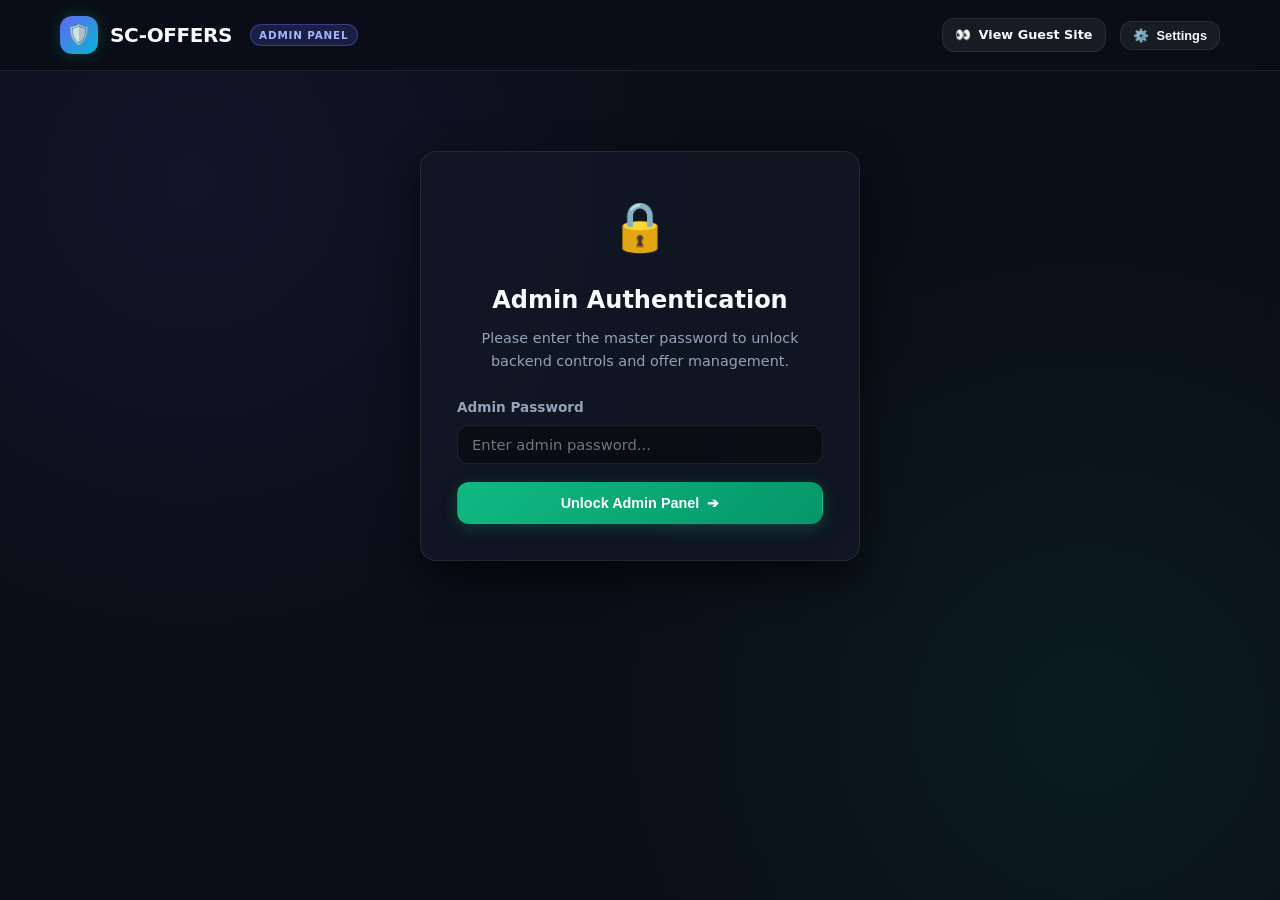
==== admin.html @ e37641b6 "feat: initial release of SC-OFFERS platform with guest portal, admin dashboard, country targeting, a" ====
<!DOCTYPE html>
<html lang="en">
<head>
  <meta charset="UTF-8">
  <meta name="viewport" content="width=device-width, initial-scale=1.0">
  <title>SC-OFFERS | Admin Control Center</title>
  <meta name="description" content="Secure administration portal for managing CPA affiliate offers, tracking, and live deployment.">
  <link rel="stylesheet" href="css/styles.css">
  <link rel="icon" href="data:image/svg+xml,<svg xmlns=%22http://www.w3.org/2000/svg%22 viewBox=%220%22%20%220%22%20%22100%22%20%22100%22><text y=%22.9em%22 font-size=%2290%22>🛡️</text></svg>">
</head>
<body>

  <!-- Site Header -->
  <header class="site-header">
    <div class="container nav-wrap">
      <a href="admin.html" class="brand">
        <div class="brand-icon" style="background: linear-gradient(135deg, var(--secondary), var(--accent-cyan));">🛡️</div>
        <span>SC-OFFERS</span>
        <span class="brand-badge" style="background: rgba(99, 102, 241, 0.2); color: #a5b4fc; border-color: rgba(99, 102, 241, 0.4);">Admin Panel</span>
      </a>

      <div class="nav-actions">
        <a href="index.html" class="btn btn-secondary btn-sm" target="_blank" title="View live guest portal">
          <span>👀</span>
          <span>View Guest Site</span>
        </a>
        <button id="open-settings-btn" class="btn btn-secondary btn-sm" title="Configure GitHub API and settings">
          <span>⚙️</span>
          <span>Settings</span>
        </button>
        <button id="logout-btn" class="btn btn-danger btn-sm" style="display: none;">
          <span>🚪</span>
          <span>Logout</span>
        </button>
      </div>
    </div>
  </header>

  <!-- Admin Auth Gate (Shown if not logged in) -->
  <div id="admin-auth-gate" class="container" style="display: none; padding: 80px 20px; max-width: 480px; text-align: center;">
    <div style="background: var(--bg-card); border: 1px solid var(--bg-card-border); border-radius: var(--radius-lg); padding: 36px; box-shadow: var(--shadow-lg);">
      <div style="font-size: 3rem; margin-bottom: 16px;">🔒</div>
      <h2 style="font-size: 1.5rem; margin-bottom: 8px;">Admin Authentication</h2>
      <p style="color: var(--text-secondary); font-size: 0.9rem; margin-bottom: 24px;">
        Please enter the master password to unlock backend controls and offer management.
      </p>

      <form id="gate-login-form">
        <div class="form-group" style="text-align: left;">
          <label class="form-label" for="gate-password">Admin Password</label>
          <input 
            type="password" 
            id="gate-password" 
            class="form-input" 
            placeholder="Enter admin password..." 
            required 
            autocomplete="current-password"
          >
        </div>

        <div id="gate-error-msg" style="display: none; background: rgba(244, 63, 94, 0.15); border: 1px solid rgba(244, 63, 94, 0.3); color: #fda4af; padding: 10px 14px; border-radius: var(--radius-md); font-size: 0.85rem; margin-bottom: 16px;">
          Invalid password. Please try again.
        </div>

        <button type="submit" class="btn btn-primary" style="width: 100%; padding: 12px;">
          <span>Unlock Admin Panel</span>
          <span>➔</span>
        </button>
      </form>
    </div>
  </div>

  <!-- Admin Main Dashboard (Shown when logged in) -->
  <main id="admin-dashboard-content" class="container" style="display: none; padding-top: 30px; padding-bottom: 60px;">
    
    <!-- Top Action Banner & Quick Share -->
    <div style="background: linear-gradient(135deg, rgba(99, 102, 241, 0.15), rgba(16, 185, 129, 0.15)); border: 1px solid rgba(99, 102, 241, 0.3); border-radius: var(--radius-lg); padding: 20px 24px; margin-bottom: 24px; display: flex; flex-wrap: wrap; align-items: center; justify-content: space-between; gap: 16px;">
      <div>
        <h2 style="font-size: 1.35rem; font-weight: 700; margin-bottom: 4px; display: flex; align-items: center; gap: 8px;">
          <span>🚀</span> Share Active Offers with Your Community
        </h2>
        <p style="color: var(--text-secondary); font-size: 0.88rem;">
          Direct your community members to the guest portal. They can filter by their country, start offers, and completed items will automatically erase.
        </p>
      </div>
      <div style="display: flex; gap: 10px; align-items: center;">
        <button id="copy-community-link-btn" class="btn btn-secondary">
          <span>📋</span>
          <span>Copy Guest Link</span>
        </button>
        <button id="open-add-modal-btn" class="btn btn-primary">
          <span>➕</span>
          <span>Add New CPA Offer</span>
        </button>
      </div>
    </div>

    <!-- Capacity & Slots Monitor (Up to 10 offers) -->
    <div class="slot-capacity-card">
      <div class="capacity-info">
        <h4>Offer Slot Capacity Limit</h4>
        <p id="slot-capacity-text">Currently managing 0 of 10 maximum active CPA offers</p>
      </div>

      <div class="slot-progress-wrap">
        <div class="slot-progress-labels">
          <span>Active Slots</span>
          <span id="slot-count-badge">0 / 10</span>
        </div>
        <div class="slot-progress-bar">
          <div class="slot-progress-fill" id="slot-progress-bar" style="width: 0%;"></div>
        </div>
      </div>

      <div>
        <button id="save-push-btn" class="btn btn-primary btn-lg" style="box-shadow: 0 4px 20px rgba(16, 185, 129, 0.45);">
          <span>💾</span>
          <span>Save &amp; Push Live Changes</span>
        </button>
      </div>
    </div>

    <!-- Live Execution Status Console (Collapsed by default, expands on push) -->
    <div id="push-console-wrapper" style="display: none; margin-bottom: 24px;">
      <div style="display: flex; justify-content: space-between; align-items: center; margin-bottom: 6px;">
        <span style="font-size: 0.82rem; font-weight: 600; color: var(--text-muted); text-transform: uppercase;">
          Automated Update &amp; Push Console
        </span>
        <span id="push-status-spinner" style="font-size: 0.85rem; color: var(--primary);">Running automated commands...</span>
      </div>
      <div class="push-console" id="push-console-logs">
        <!-- Logs injected here -->
      </div>
    </div>

    <!-- Active Offers Table -->
    <div style="display: flex; justify-content: space-between; align-items: center; margin-bottom: 14px;">
      <h3 style="font-size: 1.15rem; font-weight: 700; display: flex; align-items: center; gap: 8px;">
        <span>📋</span> Active CPA Marketing Offers
      </h3>
      <div style="display: flex; gap: 10px;">
        <button id="purge-started-btn" class="btn btn-secondary btn-sm" title="Remove offers completed/started by guests">
          <span>🧹</span>
          <span>Purge Erased Offers</span>
        </button>
        <button id="restore-samples-btn" class="btn btn-secondary btn-sm">
          <span>🔄</span>
          <span>Reset Sample Offers</span>
        </button>
      </div>
    </div>

    <div class="admin-table-wrap">
      <table class="admin-table">
        <thead>
          <tr>
            <th style="width: 50px;">Slot</th>
            <th>Country</th>
            <th>Offer Title &amp; Description</th>
            <th>Affiliate CPA Link</th>
            <th>Payout / Reward</th>
            <th>Status</th>
            <th style="text-align: right;">Actions</th>
          </tr>
        </thead>
        <tbody id="admin-offers-tbody">
          <!-- Injected dynamically via js/admin.js -->
        </tbody>
      </table>
    </div>

    <!-- Tracking & Clicks Analytics -->
    <div style="margin-top: 40px;">
      <div style="display: flex; justify-content: space-between; align-items: center; margin-bottom: 14px;">
        <h3 style="font-size: 1.15rem; font-weight: 700; display: flex; align-items: center; gap: 8px;">
          <span>📊</span> Guest Activity &amp; Completed Offers Tracker
        </h3>
        <button id="clear-tracking-btn" class="btn btn-secondary btn-sm">
          <span>🗑️</span>
          <span>Clear Logs</span>
        </button>
      </div>

      <div class="admin-table-wrap">
        <table class="admin-table">
          <thead>
            <tr>
              <th>Timestamp</th>
              <th>Offer Title</th>
              <th>Country</th>
              <th>Payout</th>
              <th>Event Status</th>
            </tr>
          </thead>
          <tbody id="admin-tracking-tbody">
            <!-- Injected dynamically via js/admin.js -->
          </tbody>
        </table>
      </div>
    </div>

  </main>

  <!-- Add / Edit Offer Modal -->
  <div class="modal-overlay" id="offer-modal">
    <div class="modal-card modal-lg">
      <div class="modal-header">
        <h3 class="modal-title" id="offer-modal-title">
          <span>➕</span>
          <span>Add New CPA Offer</span>
        </h3>
        <button class="modal-close" id="close-offer-modal-btn">&times;</button>
      </div>

      <form id="offer-form">
        <input type="hidden" id="offer-id">

        <div class="form-group">
          <label class="form-label" for="offer-title">Offer Title / Campaign Name *</label>
          <input 
            type="text" 
            id="offer-title" 
            class="form-input" 
            placeholder="e.g. CashApp $750 Direct Bonus" 
            required
          >
        </div>

        <div class="form-group">
          <label class="form-label" for="offer-link">CPA Affiliate Destination Link *</label>
          <input 
            type="url" 
            id="offer-link" 
            class="form-input" 
            placeholder="https://your-cpa-network.com/track/offer-id..." 
            required
          >
          <small style="color: var(--text-muted); font-size: 0.78rem; display: block; margin-top: 4px;">
            The exact affiliate/tracking URL where community members complete the offer.
          </small>
        </div>

        <div class="form-group">
          <label class="form-label" for="offer-desc">Short Description / Instructions *</label>
          <textarea 
            id="offer-desc" 
            class="form-textarea" 
            placeholder="e.g. Complete 3-minute questionnaire, confirm email address, and qualify for reward."
            required
          ></textarea>
        </div>

        <div class="form-row">
          <div class="form-group">
            <label class="form-label" for="offer-country">Target Country *</label>
            <select id="offer-country" class="form-select" required>
              <option value="United States|US|🇺🇸">🇺🇸 United States (US)</option>
              <option value="United Kingdom|GB|🇬🇧">🇬🇧 United Kingdom (UK)</option>
              <option value="Canada|CA|🇨🇦">🇨🇦 Canada (CA)</option>
              <option value="Australia|AU|🇦🇺">🇦🇺 Australia (AU)</option>
              <option value="Germany|DE|🇩🇪">🇩🇪 Germany (DE)</option>
              <option value="France|FR|🇫🇷">🇫🇷 France (FR)</option>
              <option value="Spain|ES|🇪🇸">🇪🇸 Spain (ES)</option>
              <option value="Italy|IT|🇮🇹">🇮🇹 Italy (IT)</option>
              <option value="Nigeria|NG|🇳🇬">🇳🇬 Nigeria (NG)</option>
              <option value="South Africa|ZA|🇿🇦">🇿🇦 South Africa (ZA)</option>
              <option value="Worldwide|WW|🌐">🌐 Worldwide / Global</option>
              <option value="CUSTOM">➕ Custom Country...</option>
            </select>
          </div>

          <div class="form-group" id="custom-country-group" style="display: none;">
            <label class="form-label" for="custom-country-input">Custom Country Name &amp; Flag</label>
            <input 
              type="text" 
              id="custom-country-input" 
              class="form-input" 
              placeholder="e.g. 🇧🇷 Brazil"
            >
          </div>

          <div class="form-group">
            <label class="form-label" for="offer-category">Category / Offer Type</label>
            <input 
              type="text" 
              id="offer-category" 
              class="form-input" 
              placeholder="e.g. Survey / App / Finance"
            >
          </div>
        </div>

        <div class="form-row">
          <div class="form-group">
            <label class="form-label" for="offer-payout">Payout / Reward Badge</label>
            <input 
              type="text" 
              id="offer-payout" 
              class="form-input" 
              placeholder="e.g. $50 Cash, Free Trial, €25 Stock"
            >
          </div>

          <div class="form-group">
            <label class="form-label" for="offer-status">Offer Status</label>
            <select id="offer-status" class="form-select">
              <option value="active">Active (Visible to Guests)</option>
              <option value="paused">Paused (Hidden)</option>
            </select>
          </div>
        </div>

        <div style="display: flex; justify-content: flex-end; gap: 12px; margin-top: 24px;">
          <button type="button" class="btn btn-secondary" onclick="document.getElementById('offer-modal').classList.remove('open')">
            Cancel
          </button>
          <button type="submit" class="btn btn-primary">
            <span>Save Offer</span>
            <span>💾</span>
          </button>
        </div>
      </form>
    </div>
  </div>

  <!-- Settings & GitHub Config Modal -->
  <div class="modal-overlay" id="settings-modal">
    <div class="modal-card">
      <div class="modal-header">
        <h3 class="modal-title">
          <span>⚙️</span>
          <span>System &amp; Sync Settings</span>
        </h3>
        <button class="modal-close" id="close-settings-modal-btn">&times;</button>
      </div>

      <form id="settings-form">
        <div class="form-group">
          <label class="form-label" for="settings-repo-owner">GitHub Repo Owner</label>
          <input type="text" id="settings-repo-owner" class="form-input" value="626gl1ch">
        </div>

        <div class="form-group">
          <label class="form-label" for="settings-repo-name">Repository Name</label>
          <input type="text" id="settings-repo-name" class="form-input" value="SC-OFFERS">
        </div>

        <div class="form-group">
          <label class="form-label" for="settings-branch">Branch</label>
          <input type="text" id="settings-branch" class="form-input" value="main">
        </div>

        <div class="form-group">
          <label class="form-label" for="settings-pat">GitHub Personal Access Token (PAT)</label>
          <input 
            type="password" 
            id="settings-pat" 
            class="form-input" 
            placeholder="ghp_..."
            autocomplete="off"
          >
          <small style="color: var(--text-muted); font-size: 0.78rem; display: block; margin-top: 4px;">
            Stored safely in your browser session for automated commits directly to GitHub Pages.
          </small>
        </div>

        <div style="display: flex; justify-content: space-between; align-items: center; margin-top: 24px;">
          <button type="button" id="test-gh-btn" class="btn btn-secondary btn-sm">
            <span>🔌</span>
            <span>Test Connection</span>
          </button>

          <div style="display: flex; gap: 8px;">
            <button type="button" class="btn btn-secondary btn-sm" onclick="document.getElementById('settings-modal').classList.remove('open')">
              Cancel
            </button>
            <button type="submit" class="btn btn-primary btn-sm">
              Save Settings
            </button>
          </div>
        </div>
      </form>
    </div>
  </div>

  <!-- Toast Container -->
  <div id="toast-container"></div>

  <!-- Scripts -->
  <script src="js/crypto-util.js"></script>
  <script src="js/admin.js"></script>
</body>
</html>
---- css/styles.css ----
/* ==========================================================================
   SC-OFFERS Premium Design System
   Modern Dark Cyber-Glassmorphism UI
   ========================================================================== */

:root {
  --bg-main: #0a0e17;
  --bg-card: rgba(18, 24, 38, 0.75);
  --bg-card-hover: rgba(26, 35, 54, 0.9);
  --bg-card-border: rgba(255, 255, 255, 0.08);
  --bg-card-border-glow: rgba(16, 185, 129, 0.35);
  
  --primary: #10b981;
  --primary-glow: rgba(16, 185, 129, 0.25);
  --primary-dark: #059669;
  --secondary: #6366f1;
  --accent-cyan: #06b6d4;
  --accent-amber: #f59e0b;
  --accent-rose: #f43f5e;
  
  --text-primary: #f8fafc;
  --text-secondary: #94a3b8;
  --text-muted: #64748b;
  
  --radius-sm: 8px;
  --radius-md: 12px;
  --radius-lg: 16px;
  --radius-full: 9999px;
  
  --shadow-sm: 0 2px 8px rgba(0, 0, 0, 0.3);
  --shadow-md: 0 8px 24px rgba(0, 0, 0, 0.4);
  --shadow-lg: 0 16px 40px rgba(0, 0, 0, 0.6);
  --shadow-glow: 0 0 25px var(--primary-glow);
  
  --font-sans: system-ui, -apple-system, BlinkMacSystemFont, 'Segoe UI', Roboto, Oxygen, Ubuntu, Cantarell, sans-serif;
  --font-mono: ui-monospace, SFMono-Regular, Menlo, Monaco, Consolas, monospace;
}

* {
  box-sizing: border-box;
  margin: 0;
  padding: 0;
}

body {
  font-family: var(--font-sans);
  background-color: var(--bg-main);
  color: var(--text-primary);
  min-height: 100vh;
  line-height: 1.6;
  overflow-x: hidden;
  background-image: 
    radial-gradient(circle at 15% 20%, rgba(99, 102, 241, 0.08) 0%, transparent 40%),
    radial-gradient(circle at 85% 80%, rgba(16, 185, 129, 0.08) 0%, transparent 40%);
  background-attachment: fixed;
}

/* Container */
.container {
  max-width: 1200px;
  margin: 0 auto;
  padding: 0 20px;
}

/* Header & Nav */
.site-header {
  position: sticky;
  top: 0;
  z-index: 50;
  background: rgba(10, 14, 23, 0.85);
  backdrop-filter: blur(12px);
  -webkit-backdrop-filter: blur(12px);
  border-bottom: 1px solid var(--bg-card-border);
  padding: 16px 0;
}

.nav-wrap {
  display: flex;
  align-items: center;
  justify-content: space-between;
}

.brand {
  display: flex;
  align-items: center;
  gap: 12px;
  text-decoration: none;
  color: var(--text-primary);
  font-weight: 700;
  font-size: 1.25rem;
  letter-spacing: -0.02em;
}

.brand-icon {
  width: 38px;
  height: 38px;
  background: linear-gradient(135deg, var(--primary), var(--secondary));
  border-radius: var(--radius-md);
  display: flex;
  align-items: center;
  justify-content: center;
  font-size: 1.2rem;
  box-shadow: 0 0 15px var(--primary-glow);
}

.brand-badge {
  font-size: 0.65rem;
  text-transform: uppercase;
  letter-spacing: 0.08em;
  background: rgba(16, 185, 129, 0.15);
  color: var(--primary);
  padding: 2px 8px;
  border-radius: var(--radius-full);
  border: 1px solid rgba(16, 185, 129, 0.3);
  margin-left: 6px;
}

.nav-actions {
  display: flex;
  align-items: center;
  gap: 14px;
}

/* Buttons */
.btn {
  display: inline-flex;
  align-items: center;
  justify-content: center;
  gap: 8px;
  padding: 10px 18px;
  border-radius: var(--radius-md);
  font-size: 0.9rem;
  font-weight: 600;
  cursor: pointer;
  transition: all 0.2s cubic-bezier(0.16, 1, 0.3, 1);
  border: 1px solid transparent;
  text-decoration: none;
}

.btn-sm {
  padding: 6px 12px;
  font-size: 0.8rem;
}

.btn-lg {
  padding: 14px 28px;
  font-size: 1.05rem;
}

.btn-primary {
  background: linear-gradient(135deg, var(--primary), var(--primary-dark));
  color: #ffffff;
  box-shadow: 0 4px 15px var(--primary-glow);
}

.btn-primary:hover {
  transform: translateY(-2px);
  box-shadow: 0 6px 20px rgba(16, 185, 129, 0.4);
}

.btn-secondary {
  background: rgba(255, 255, 255, 0.06);
  color: var(--text-primary);
  border-color: var(--bg-card-border);
}

.btn-secondary:hover {
  background: rgba(255, 255, 255, 0.12);
  border-color: rgba(255, 255, 255, 0.2);
}

.btn-admin {
  background: rgba(99, 102, 241, 0.15);
  color: #a5b4fc;
  border-color: rgba(99, 102, 241, 0.3);
}

.btn-admin:hover {
  background: rgba(99, 102, 241, 0.25);
  color: #ffffff;
}

.btn-danger {
  background: rgba(244, 63, 94, 0.15);
  color: #fda4af;
  border-color: rgba(244, 63, 94, 0.3);
}

.btn-danger:hover {
  background: rgba(244, 63, 94, 0.25);
  color: #fff;
}

/* Hero Section */
.hero {
  padding: 50px 0 30px;
  text-align: center;
}

.hero-pill {
  display: inline-flex;
  align-items: center;
  gap: 8px;
  padding: 6px 14px;
  background: rgba(16, 185, 129, 0.1);
  border: 1px solid rgba(16, 185, 129, 0.25);
  border-radius: var(--radius-full);
  color: var(--primary);
  font-size: 0.8rem;
  font-weight: 600;
  margin-bottom: 20px;
}

.pulse-dot {
  width: 8px;
  height: 8px;
  background-color: var(--primary);
  border-radius: 50%;
  box-shadow: 0 0 10px var(--primary);
  animation: pulse 1.8s infinite;
}

@keyframes pulse {
  0% { transform: scale(0.9); opacity: 0.8; }
  50% { transform: scale(1.3); opacity: 1; }
  100% { transform: scale(0.9); opacity: 0.8; }
}

.hero-title {
  font-size: 2.8rem;
  font-weight: 800;
  letter-spacing: -0.03em;
  margin-bottom: 16px;
  line-height: 1.15;
}

.hero-title span {
  background: linear-gradient(135deg, #10b981, #06b6d4, #6366f1);
  -webkit-background-clip: text;
  -webkit-text-fill-color: transparent;
}

.hero-subtitle {
  font-size: 1.15rem;
  color: var(--text-secondary);
  max-width: 680px;
  margin: 0 auto 30px;
}

/* Filter & Controls Bar */
.control-bar {
  background: var(--bg-card);
  backdrop-filter: blur(10px);
  -webkit-backdrop-filter: blur(10px);
  border: 1px solid var(--bg-card-border);
  border-radius: var(--radius-lg);
  padding: 16px 20px;
  margin-bottom: 30px;
  display: flex;
  flex-wrap: wrap;
  gap: 16px;
  align-items: center;
  justify-content: space-between;
}

.search-box {
  position: relative;
  flex: 1;
  min-width: 240px;
}

.search-box input {
  width: 100%;
  background: rgba(0, 0, 0, 0.3);
  border: 1px solid var(--bg-card-border);
  border-radius: var(--radius-md);
  padding: 10px 14px 10px 38px;
  color: var(--text-primary);
  font-size: 0.9rem;
  outline: none;
  transition: border-color 0.2s;
}

.search-box input:focus {
  border-color: var(--primary);
}

.search-box .search-icon {
  position: absolute;
  left: 12px;
  top: 50%;
  transform: translateY(-50%);
  color: var(--text-muted);
  font-size: 0.95rem;
}

.country-filters {
  display: flex;
  flex-wrap: wrap;
  gap: 8px;
  align-items: center;
}

.country-pill {
  background: rgba(255, 255, 255, 0.05);
  border: 1px solid var(--bg-card-border);
  color: var(--text-secondary);
  padding: 6px 14px;
  border-radius: var(--radius-full);
  font-size: 0.82rem;
  font-weight: 500;
  cursor: pointer;
  transition: all 0.2s;
  display: inline-flex;
  align-items: center;
  gap: 6px;
}

.country-pill:hover {
  background: rgba(255, 255, 255, 0.1);
  color: var(--text-primary);
}

.country-pill.active {
  background: rgba(16, 185, 129, 0.18);
  border-color: var(--primary);
  color: var(--primary);
  font-weight: 600;
}

.offers-stat {
  font-size: 0.85rem;
  color: var(--text-muted);
  display: flex;
  align-items: center;
  gap: 6px;
}

.offers-stat strong {
  color: var(--primary);
}

/* Offers Grid */
.offers-grid {
  display: grid;
  grid-template-columns: repeat(auto-fill, minmax(320px, 1fr));
  gap: 22px;
  margin-bottom: 60px;
}

/* Offer Card */
.offer-card {
  background: var(--bg-card);
  border: 1px solid var(--bg-card-border);
  border-radius: var(--radius-lg);
  padding: 24px;
  display: flex;
  flex-direction: column;
  position: relative;
  overflow: hidden;
  transition: all 0.3s cubic-bezier(0.16, 1, 0.3, 1);
  box-shadow: var(--shadow-sm);
}

.offer-card:hover {
  background: var(--bg-card-hover);
  border-color: var(--bg-card-border-glow);
  transform: translateY(-4px);
  box-shadow: var(--shadow-md);
}

.offer-card-header {
  display: flex;
  align-items: flex-start;
  justify-content: space-between;
  margin-bottom: 14px;
  gap: 12px;
}

.badge-group {
  display: flex;
  flex-wrap: wrap;
  gap: 8px;
}

.country-badge {
  display: inline-flex;
  align-items: center;
  gap: 6px;
  background: rgba(255, 255, 255, 0.08);
  border: 1px solid rgba(255, 255, 255, 0.1);
  padding: 4px 10px;
  border-radius: var(--radius-full);
  font-size: 0.78rem;
  font-weight: 600;
  color: #e2e8f0;
}

.category-badge {
  display: inline-flex;
  align-items: center;
  background: rgba(99, 102, 241, 0.15);
  border: 1px solid rgba(99, 102, 241, 0.25);
  color: #a5b4fc;
  padding: 4px 10px;
  border-radius: var(--radius-full);
  font-size: 0.75rem;
  font-weight: 600;
  text-transform: uppercase;
  letter-spacing: 0.04em;
}

.payout-tag {
  background: linear-gradient(135deg, rgba(16, 185, 129, 0.2), rgba(6, 182, 212, 0.2));
  border: 1px solid rgba(16, 185, 129, 0.4);
  color: #34d399;
  font-weight: 700;
  font-size: 0.85rem;
  padding: 4px 12px;
  border-radius: var(--radius-full);
  white-space: nowrap;
}

.offer-title {
  font-size: 1.25rem;
  font-weight: 700;
  margin-bottom: 10px;
  line-height: 1.35;
  color: var(--text-primary);
}

.offer-desc {
  font-size: 0.9rem;
  color: var(--text-secondary);
  margin-bottom: 20px;
  flex: 1;
}

.offer-card-footer {
  display: flex;
  align-items: center;
  justify-content: space-between;
  padding-top: 16px;
  border-top: 1px solid rgba(255, 255, 255, 0.06);
  gap: 12px;
}

.offer-meta {
  font-size: 0.78rem;
  color: var(--text-muted);
}

.start-btn {
  width: 100%;
  display: flex;
  align-items: center;
  justify-content: center;
  gap: 8px;
  padding: 12px;
  background: linear-gradient(135deg, #10b981, #059669);
  color: #ffffff;
  border: none;
  border-radius: var(--radius-md);
  font-weight: 700;
  font-size: 0.95rem;
  cursor: pointer;
  transition: all 0.2s;
  box-shadow: 0 4px 14px rgba(16, 185, 129, 0.3);
}

.start-btn:hover {
  background: linear-gradient(135deg, #059669, #047857);
  transform: translateY(-2px);
  box-shadow: 0 6px 18px rgba(16, 185, 129, 0.45);
}

/* Card Erasing Animation */
.offer-card.erasing {
  animation: eraseCard 0.8s cubic-bezier(0.4, 0, 0.2, 1) forwards;
  pointer-events: none;
}

@keyframes eraseCard {
  0% {
    transform: scale(1);
    opacity: 1;
    filter: brightness(1.2);
    border-color: var(--primary);
  }
  30% {
    transform: scale(0.96) rotate(-1deg);
    opacity: 0.85;
    background: rgba(16, 185, 129, 0.15);
  }
  100% {
    transform: scale(0.7) translateY(40px);
    opacity: 0;
    max-height: 0;
    padding: 0;
    margin: 0;
    border: none;
  }
}

/* Empty State */
.empty-state {
  text-align: center;
  padding: 60px 20px;
  background: var(--bg-card);
  border: 1px dashed var(--bg-card-border);
  border-radius: var(--radius-lg);
  grid-column: 1 / -1;
}

.empty-icon {
  font-size: 3rem;
  margin-bottom: 16px;
  opacity: 0.7;
}

.empty-state h3 {
  font-size: 1.3rem;
  margin-bottom: 8px;
}

.empty-state p {
  color: var(--text-secondary);
  font-size: 0.95rem;
  max-width: 440px;
  margin: 0 auto;
}

/* Modals */
.modal-overlay {
  position: fixed;
  inset: 0;
  background: rgba(5, 8, 15, 0.8);
  backdrop-filter: blur(8px);
  -webkit-backdrop-filter: blur(8px);
  z-index: 100;
  display: flex;
  align-items: center;
  justify-content: center;
  padding: 20px;
  opacity: 0;
  visibility: hidden;
  transition: all 0.25s ease;
}

.modal-overlay.open {
  opacity: 1;
  visibility: visible;
}

.modal-card {
  background: #111827;
  border: 1px solid rgba(255, 255, 255, 0.12);
  border-radius: var(--radius-lg);
  width: 100%;
  max-width: 500px;
  padding: 30px;
  box-shadow: var(--shadow-lg);
  transform: translateY(20px) scale(0.97);
  transition: transform 0.25s cubic-bezier(0.16, 1, 0.3, 1);
}

.modal-overlay.open .modal-card {
  transform: translateY(0) scale(1);
}

.modal-card.modal-lg {
  max-width: 720px;
}

.modal-header {
  display: flex;
  align-items: center;
  justify-content: space-between;
  margin-bottom: 20px;
}

.modal-title {
  font-size: 1.35rem;
  font-weight: 700;
  display: flex;
  align-items: center;
  gap: 10px;
}

.modal-close {
  background: none;
  border: none;
  color: var(--text-muted);
  font-size: 1.5rem;
  cursor: pointer;
  padding: 4px;
  line-height: 1;
  transition: color 0.2s;
}

.modal-close:hover {
  color: var(--text-primary);
}

/* Forms */
.form-group {
  margin-bottom: 18px;
}

.form-label {
  display: block;
  font-size: 0.85rem;
  font-weight: 600;
  color: var(--text-secondary);
  margin-bottom: 6px;
}

.form-input,
.form-select,
.form-textarea {
  width: 100%;
  background: rgba(0, 0, 0, 0.4);
  border: 1px solid var(--bg-card-border);
  border-radius: var(--radius-md);
  padding: 10px 14px;
  color: var(--text-primary);
  font-family: inherit;
  font-size: 0.92rem;
  outline: none;
  transition: border-color 0.2s, box-shadow 0.2s;
}

.form-input:focus,
.form-select:focus,
.form-textarea:focus {
  border-color: var(--primary);
  box-shadow: 0 0 0 3px var(--primary-glow);
}

.form-textarea {
  resize: vertical;
  min-height: 80px;
}

.form-row {
  display: grid;
  grid-template-columns: 1fr 1fr;
  gap: 14px;
}

/* Slot Capacity Bar (Admin) */
.slot-capacity-card {
  background: var(--bg-card);
  border: 1px solid var(--bg-card-border);
  border-radius: var(--radius-lg);
  padding: 20px;
  margin-bottom: 24px;
  display: flex;
  align-items: center;
  justify-content: space-between;
  flex-wrap: wrap;
  gap: 16px;
}

.capacity-info h4 {
  font-size: 1.05rem;
  margin-bottom: 4px;
}

.capacity-info p {
  font-size: 0.85rem;
  color: var(--text-secondary);
}

.slot-progress-wrap {
  min-width: 220px;
  flex: 1;
  max-width: 320px;
}

.slot-progress-labels {
  display: flex;
  justify-content: space-between;
  font-size: 0.8rem;
  margin-bottom: 6px;
  font-weight: 600;
}

.slot-progress-bar {
  height: 8px;
  background: rgba(255, 255, 255, 0.08);
  border-radius: var(--radius-full);
  overflow: hidden;
}

.slot-progress-fill {
  height: 100%;
  background: linear-gradient(90deg, var(--primary), var(--accent-cyan));
  border-radius: var(--radius-full);
  transition: width 0.3s ease;
}

/* Admin Dashboard Table & List */
.admin-table-wrap {
  background: var(--bg-card);
  border: 1px solid var(--bg-card-border);
  border-radius: var(--radius-lg);
  overflow: hidden;
  margin-bottom: 30px;
}

.admin-table {
  width: 100%;
  border-collapse: collapse;
  text-align: left;
}

.admin-table th {
  background: rgba(0, 0, 0, 0.4);
  padding: 14px 18px;
  font-size: 0.8rem;
  text-transform: uppercase;
  letter-spacing: 0.05em;
  color: var(--text-muted);
  border-bottom: 1px solid var(--bg-card-border);
}

.admin-table td {
  padding: 16px 18px;
  border-bottom: 1px solid rgba(255, 255, 255, 0.04);
  font-size: 0.9rem;
  vertical-align: middle;
}

.admin-table tr:hover td {
  background: rgba(255, 255, 255, 0.02);
}

/* Push Status Console */
.push-console {
  background: #000000;
  border: 1px solid rgba(16, 185, 129, 0.3);
  border-radius: var(--radius-md);
  padding: 14px 18px;
  font-family: var(--font-mono);
  font-size: 0.85rem;
  color: #34d399;
  max-height: 180px;
  overflow-y: auto;
  margin-top: 14px;
}

.push-console p {
  margin-bottom: 4px;
}

/* Toast Notifications */
#toast-container {
  position: fixed;
  bottom: 24px;
  right: 24px;
  z-index: 9999;
  display: flex;
  flex-direction: column;
  gap: 10px;
}

.toast {
  background: #1e293b;
  color: #fff;
  border: 1px solid rgba(255, 255, 255, 0.1);
  padding: 12px 18px;
  border-radius: var(--radius-md);
  box-shadow: var(--shadow-lg);
  font-size: 0.9rem;
  display: flex;
  align-items: center;
  gap: 10px;
  min-width: 280px;
  max-width: 420px;
  animation: slideInToast 0.3s cubic-bezier(0.16, 1, 0.3, 1);
}

.toast.toast-success {
  border-left: 4px solid var(--primary);
}

.toast.toast-error {
  border-left: 4px solid var(--accent-rose);
}

.toast.toast-info {
  border-left: 4px solid var(--accent-cyan);
}

@keyframes slideInToast {
  from {
    transform: translateX(100%);
    opacity: 0;
  }
  to {
    transform: translateX(0);
    opacity: 1;
  }
}

/* Footer */
.site-footer {
  border-top: 1px solid var(--bg-card-border);
  padding: 30px 0;
  margin-top: 60px;
  text-align: center;
  color: var(--text-muted);
  font-size: 0.85rem;
}

/* Responsive adjustments */
@media (max-width: 768px) {
  .hero-title {
    font-size: 2.1rem;
  }
  .form-row {
    grid-template-columns: 1fr;
  }
  .control-bar {
    flex-direction: column;
    align-items: stretch;
  }
  .admin-table {
    display: block;
    overflow-x: auto;
  }
}
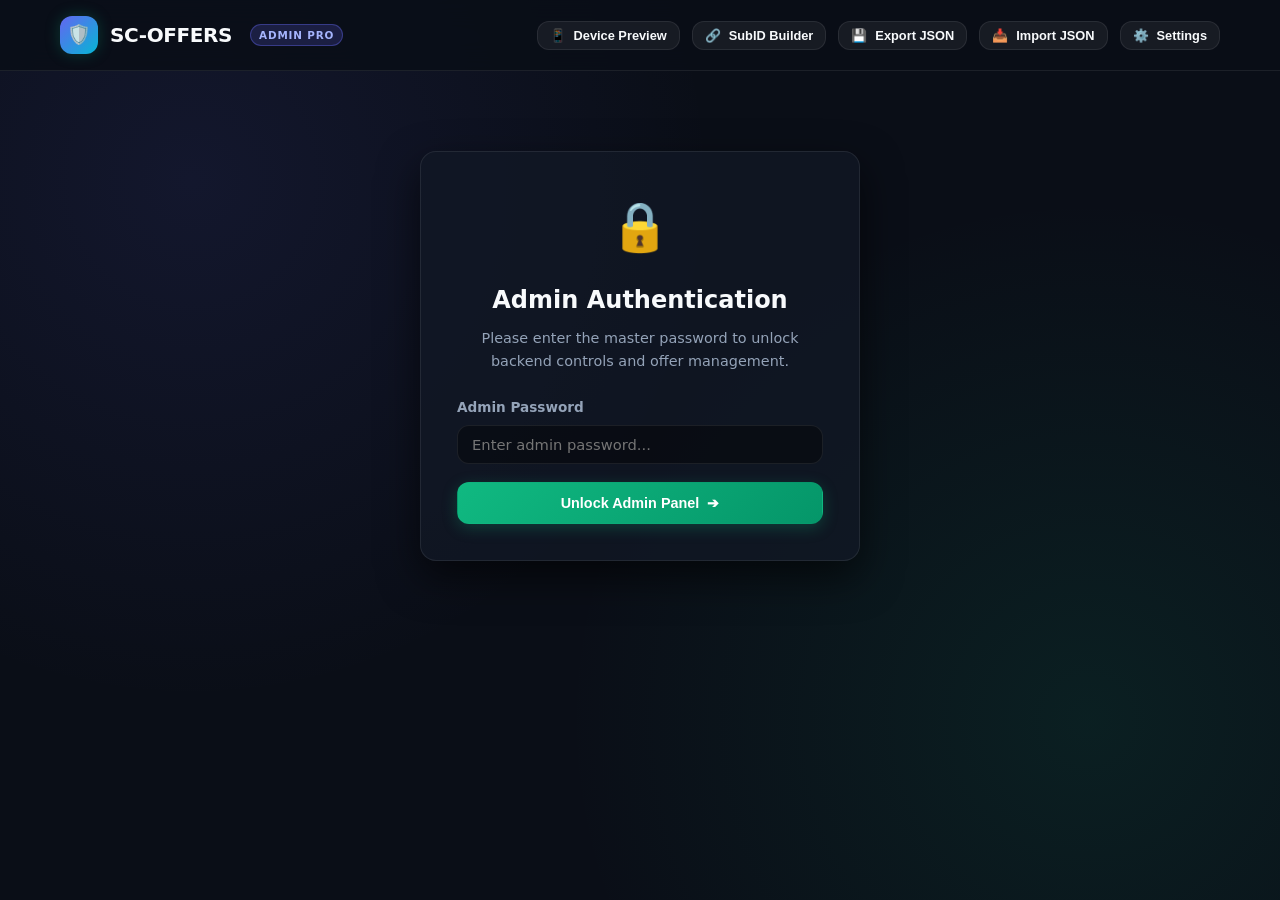
==== commit 7d514862: "feat(enterprise): add IP geolocation detection, urgency countdowns, confetti micro-interactions, dev" ====
--- a/admin.html
+++ b/admin.html
@@ -3,8 +3,8 @@
 <head>
   <meta charset="UTF-8">
   <meta name="viewport" content="width=device-width, initial-scale=1.0">
-  <title>SC-OFFERS | Admin Control Center</title>
-  <meta name="description" content="Secure administration portal for managing CPA affiliate offers, tracking, and live deployment.">
+  <title>SC-OFFERS | Admin Control Center (Enterprise Edition)</title>
+  <meta name="description" content="Enterprise administration portal for managing CPA affiliate offers, multi-device preview, tracking, and live deployment.">
   <link rel="stylesheet" href="css/styles.css">
   <link rel="icon" href="data:image/svg+xml,<svg xmlns=%22http://www.w3.org/2000/svg%22 viewBox=%220%22%20%220%22%20%22100%22%20%22100%22><text y=%22.9em%22 font-size=%2290%22>🛡️</text></svg>">
 </head>
@@ -16,14 +16,28 @@
       <a href="admin.html" class="brand">
         <div class="brand-icon" style="background: linear-gradient(135deg, var(--secondary), var(--accent-cyan));">🛡️</div>
         <span>SC-OFFERS</span>
-        <span class="brand-badge" style="background: rgba(99, 102, 241, 0.2); color: #a5b4fc; border-color: rgba(99, 102, 241, 0.4);">Admin Panel</span>
+        <span class="brand-badge" style="background: rgba(99, 102, 241, 0.2); color: #a5b4fc; border-color: rgba(99, 102, 241, 0.4);">Admin Pro</span>
       </a>
 
       <div class="nav-actions">
-        <a href="index.html" class="btn btn-secondary btn-sm" target="_blank" title="View live guest portal">
-          <span>👀</span>
-          <span>View Guest Site</span>
-        </a>
+        <button id="open-device-preview-btn" class="btn btn-secondary btn-sm" title="Preview guest view on Mobile, Tablet, and Desktop">
+          <span>📱</span>
+          <span>Device Preview</span>
+        </button>
+        <button id="open-subid-btn" class="btn btn-secondary btn-sm" title="Generate tracked SubID links for community channels">
+          <span>🔗</span>
+          <span>SubID Builder</span>
+        </button>
+        <button id="export-backup-btn" class="btn btn-secondary btn-sm" title="Download JSON backup of all offers">
+          <span>💾</span>
+          <span>Export JSON</span>
+        </button>
+        <button id="trigger-import-btn" class="btn btn-secondary btn-sm" title="Import JSON backup">
+          <span>📥</span>
+          <span>Import JSON</span>
+        </button>
+        <input type="file" id="import-file-input" accept=".json" style="display: none;">
+        
         <button id="open-settings-btn" class="btn btn-secondary btn-sm" title="Configure GitHub API and settings">
           <span>⚙️</span>
           <span>Settings</span>
@@ -77,10 +91,10 @@
     <div style="background: linear-gradient(135deg, rgba(99, 102, 241, 0.15), rgba(16, 185, 129, 0.15)); border: 1px solid rgba(99, 102, 241, 0.3); border-radius: var(--radius-lg); padding: 20px 24px; margin-bottom: 24px; display: flex; flex-wrap: wrap; align-items: center; justify-content: space-between; gap: 16px;">
       <div>
         <h2 style="font-size: 1.35rem; font-weight: 700; margin-bottom: 4px; display: flex; align-items: center; gap: 8px;">
-          <span>🚀</span> Share Active Offers with Your Community
+          <span>🚀</span> Distribute Active CPA Offers to Your Community
         </h2>
         <p style="color: var(--text-secondary); font-size: 0.88rem;">
-          Direct your community members to the guest portal. They can filter by their country, start offers, and completed items will automatically erase.
+          Direct members to your live guest portal. Offers are filtered by region, and once clicked &amp; started, they auto-erase to keep the feed fresh.
         </p>
       </div>
       <div style="display: flex; gap: 10px; align-items: center;">
@@ -124,7 +138,7 @@
     <div id="push-console-wrapper" style="display: none; margin-bottom: 24px;">
       <div style="display: flex; justify-content: space-between; align-items: center; margin-bottom: 6px;">
         <span style="font-size: 0.82rem; font-weight: 600; color: var(--text-muted); text-transform: uppercase;">
-          Automated Update &amp; Push Console
+          Automated Push &amp; Deployment Console
         </span>
         <span id="push-status-spinner" style="font-size: 0.85rem; color: var(--primary);">Running automated commands...</span>
       </div>
@@ -310,6 +324,13 @@
           </div>
         </div>
 
+        <div class="form-group" style="margin-top: 10px; display: flex; align-items: center; gap: 8px;">
+          <input type="checkbox" id="offer-pinned" style="width: 18px; height: 18px; accent-color: var(--primary); cursor: pointer;">
+          <label for="offer-pinned" style="font-size: 0.9rem; font-weight: 600; cursor: pointer;">
+            📌 Pin to Top (Highlight as Featured Campaign)
+          </label>
+        </div>
+
         <div style="display: flex; justify-content: flex-end; gap: 12px; margin-top: 24px;">
           <button type="button" class="btn btn-secondary" onclick="document.getElementById('offer-modal').classList.remove('open')">
             Cancel
@@ -320,6 +341,73 @@
           </button>
         </div>
       </form>
+    </div>
+  </div>
+
+  <!-- Multi-Device Preview Simulator Modal -->
+  <div class="modal-overlay" id="device-preview-modal">
+    <div class="modal-card modal-xl">
+      <div class="modal-header">
+        <h3 class="modal-title">
+          <span>📱</span>
+          <span>Live Multi-Device Guest Simulator</span>
+        </h3>
+        <button class="modal-close" id="close-device-modal-btn">&times;</button>
+      </div>
+
+      <div class="device-controls">
+        <button class="device-btn active" id="btn-device-mobile">📱 Mobile (375px)</button>
+        <button class="device-btn" id="btn-device-tablet">💻 Tablet (768px)</button>
+        <button class="device-btn" id="btn-device-desktop">🖥️ Desktop (Full)</button>
+      </div>
+
+      <div class="device-viewport-frame mobile" id="device-frame">
+        <iframe src="index.html" title="Guest Live Preview"></iframe>
+      </div>
+    </div>
+  </div>
+
+  <!-- SubID Tracking Builder Modal -->
+  <div class="modal-overlay" id="subid-modal">
+    <div class="modal-card">
+      <div class="modal-header">
+        <h3 class="modal-title">
+          <span>🔗</span>
+          <span>Affiliate SubID Link Builder</span>
+        </h3>
+        <button class="modal-close" id="close-subid-modal-btn">&times;</button>
+      </div>
+
+      <div class="form-group">
+        <label class="form-label" for="subid-offer-select">Select CPA Offer</label>
+        <select id="subid-offer-select" class="form-select"></select>
+      </div>
+
+      <div class="form-row">
+        <div class="form-group">
+          <label class="form-label" for="subid-1">SubID 1 (Traffic Source)</label>
+          <input type="text" id="subid-1" class="form-input" placeholder="e.g. telegram, discord, whatsapp" value="telegram">
+        </div>
+        <div class="form-group">
+          <label class="form-label" for="subid-2">SubID 2 (Campaign / User)</label>
+          <input type="text" id="subid-2" class="form-input" placeholder="e.g. promo_fall, vip_chat" value="community">
+        </div>
+      </div>
+
+      <div class="form-group">
+        <label class="form-label">Generated Tracked CPA URL</label>
+        <input type="text" id="subid-generated-url" class="form-input" readonly style="font-family: var(--font-mono); font-size: 0.8rem; background: rgba(0,0,0,0.6); color: #38bdf8;">
+      </div>
+
+      <div style="display: flex; justify-content: flex-end; gap: 10px; margin-top: 20px;">
+        <button type="button" class="btn btn-secondary" onclick="document.getElementById('subid-modal').classList.remove('open')">
+          Close
+        </button>
+        <button type="button" id="copy-subid-url-btn" class="btn btn-primary">
+          <span>📋</span>
+          <span>Copy Tracked URL</span>
+        </button>
+      </div>
     </div>
   </div>
 
@@ -360,7 +448,7 @@
             autocomplete="off"
           >
           <small style="color: var(--text-muted); font-size: 0.78rem; display: block; margin-top: 4px;">
-            Stored safely in your browser session for automated commits directly to GitHub Pages.
+            Decrypted safely in your session. Allows 1-click updates to GitHub Pages.
           </small>
         </div>
 
--- a/css/styles.css
+++ b/css/styles.css
@@ -1,14 +1,14 @@
 /* ==========================================================================
-   SC-OFFERS Premium Design System
-   Modern Dark Cyber-Glassmorphism UI
+   SC-OFFERS Premium Design System (Enterprise Upgrade)
+   Modern Dark Cyber-Glassmorphism UI with CRO & Simulator Suite
    ========================================================================== */
 
 :root {
   --bg-main: #0a0e17;
   --bg-card: rgba(18, 24, 38, 0.75);
-  --bg-card-hover: rgba(26, 35, 54, 0.9);
+  --bg-card-hover: rgba(26, 35, 54, 0.95);
   --bg-card-border: rgba(255, 255, 255, 0.08);
-  --bg-card-border-glow: rgba(16, 185, 129, 0.35);
+  --bg-card-border-glow: rgba(16, 185, 129, 0.4);
   
   --primary: #10b981;
   --primary-glow: rgba(16, 185, 129, 0.25);
@@ -50,8 +50,8 @@
   line-height: 1.6;
   overflow-x: hidden;
   background-image: 
-    radial-gradient(circle at 15% 20%, rgba(99, 102, 241, 0.08) 0%, transparent 40%),
-    radial-gradient(circle at 85% 80%, rgba(16, 185, 129, 0.08) 0%, transparent 40%);
+    radial-gradient(circle at 15% 20%, rgba(99, 102, 241, 0.1) 0%, transparent 40%),
+    radial-gradient(circle at 85% 80%, rgba(16, 185, 129, 0.1) 0%, transparent 40%);
   background-attachment: fixed;
 }
 
@@ -67,9 +67,9 @@
   position: sticky;
   top: 0;
   z-index: 50;
-  background: rgba(10, 14, 23, 0.85);
-  backdrop-filter: blur(12px);
-  -webkit-backdrop-filter: blur(12px);
+  background: rgba(10, 14, 23, 0.88);
+  backdrop-filter: blur(14px);
+  -webkit-backdrop-filter: blur(14px);
   border-bottom: 1px solid var(--bg-card-border);
   padding: 16px 0;
 }
@@ -118,7 +118,7 @@
 .nav-actions {
   display: flex;
   align-items: center;
-  gap: 14px;
+  gap: 12px;
 }
 
 /* Buttons */
@@ -193,7 +193,7 @@
 
 /* Hero Section */
 .hero {
-  padding: 50px 0 30px;
+  padding: 50px 0 20px;
   text-align: center;
 }
 
@@ -244,7 +244,52 @@
   font-size: 1.15rem;
   color: var(--text-secondary);
   max-width: 680px;
-  margin: 0 auto 30px;
+  margin: 0 auto 24px;
+}
+
+/* Geolocation Banner */
+.geo-banner {
+  display: inline-flex;
+  align-items: center;
+  gap: 8px;
+  padding: 6px 16px;
+  background: rgba(99, 102, 241, 0.12);
+  border: 1px solid rgba(99, 102, 241, 0.3);
+  border-radius: var(--radius-full);
+  font-size: 0.85rem;
+  color: #c7d2fe;
+  margin-bottom: 28px;
+}
+
+/* Stats Ticker */
+.stats-ticker {
+  display: grid;
+  grid-template-columns: repeat(auto-fit, minmax(200px, 1fr));
+  gap: 16px;
+  margin-bottom: 36px;
+}
+
+.ticker-item {
+  background: var(--bg-card);
+  border: 1px solid var(--bg-card-border);
+  border-radius: var(--radius-md);
+  padding: 16px 20px;
+  text-align: center;
+}
+
+.ticker-num {
+  font-size: 1.6rem;
+  font-weight: 800;
+  color: var(--primary);
+  line-height: 1.2;
+}
+
+.ticker-label {
+  font-size: 0.8rem;
+  color: var(--text-muted);
+  text-transform: uppercase;
+  letter-spacing: 0.05em;
+  margin-top: 4px;
 }
 
 /* Filter & Controls Bar */
@@ -344,7 +389,7 @@
 .offers-grid {
   display: grid;
   grid-template-columns: repeat(auto-fill, minmax(320px, 1fr));
-  gap: 22px;
+  gap: 24px;
   margin-bottom: 60px;
 }
 
@@ -367,6 +412,25 @@
   border-color: var(--bg-card-border-glow);
   transform: translateY(-4px);
   box-shadow: var(--shadow-md);
+}
+
+.offer-card.pinned {
+  border-color: rgba(99, 102, 241, 0.5);
+  box-shadow: 0 0 20px rgba(99, 102, 241, 0.2);
+}
+
+.pin-badge {
+  position: absolute;
+  top: 0;
+  right: 0;
+  background: linear-gradient(135deg, var(--secondary), var(--accent-cyan));
+  color: #fff;
+  font-size: 0.68rem;
+  font-weight: 700;
+  text-transform: uppercase;
+  letter-spacing: 0.05em;
+  padding: 4px 12px;
+  border-bottom-left-radius: var(--radius-md);
 }
 
 .offer-card-header {
@@ -421,6 +485,21 @@
   white-space: nowrap;
 }
 
+.urgency-badge {
+  display: inline-flex;
+  align-items: center;
+  gap: 6px;
+  font-size: 0.75rem;
+  color: #fbbf24;
+  background: rgba(245, 158, 11, 0.12);
+  border: 1px solid rgba(245, 158, 11, 0.25);
+  padding: 3px 10px;
+  border-radius: var(--radius-full);
+  margin-bottom: 12px;
+  width: fit-content;
+  font-family: var(--font-mono);
+}
+
 .offer-title {
   font-size: 1.25rem;
   font-weight: 700;
@@ -432,8 +511,33 @@
 .offer-desc {
   font-size: 0.9rem;
   color: var(--text-secondary);
-  margin-bottom: 20px;
+  margin-bottom: 16px;
   flex: 1;
+}
+
+.spots-bar-wrap {
+  margin-bottom: 18px;
+}
+
+.spots-labels {
+  display: flex;
+  justify-content: space-between;
+  font-size: 0.75rem;
+  color: var(--text-muted);
+  margin-bottom: 4px;
+}
+
+.spots-bar {
+  height: 6px;
+  background: rgba(255, 255, 255, 0.08);
+  border-radius: var(--radius-full);
+  overflow: hidden;
+}
+
+.spots-fill {
+  height: 100%;
+  background: linear-gradient(90deg, #f59e0b, #ef4444);
+  border-radius: var(--radius-full);
 }
 
 .offer-card-footer {
@@ -443,11 +547,6 @@
   padding-top: 16px;
   border-top: 1px solid rgba(255, 255, 255, 0.06);
   gap: 12px;
-}
-
-.offer-meta {
-  font-size: 0.78rem;
-  color: var(--text-muted);
 }
 
 .start-btn {
@@ -534,7 +633,7 @@
 .modal-overlay {
   position: fixed;
   inset: 0;
-  background: rgba(5, 8, 15, 0.8);
+  background: rgba(5, 8, 15, 0.85);
   backdrop-filter: blur(8px);
   -webkit-backdrop-filter: blur(8px);
   z-index: 100;
@@ -557,7 +656,7 @@
   border: 1px solid rgba(255, 255, 255, 0.12);
   border-radius: var(--radius-lg);
   width: 100%;
-  max-width: 500px;
+  max-width: 520px;
   padding: 30px;
   box-shadow: var(--shadow-lg);
   transform: translateY(20px) scale(0.97);
@@ -569,7 +668,11 @@
 }
 
 .modal-card.modal-lg {
-  max-width: 720px;
+  max-width: 740px;
+}
+
+.modal-card.modal-xl {
+  max-width: 1000px;
 }
 
 .modal-header {
@@ -754,6 +857,82 @@
   margin-bottom: 4px;
 }
 
+/* Device Simulator */
+.device-controls {
+  display: flex;
+  justify-content: center;
+  gap: 10px;
+  margin-bottom: 20px;
+}
+
+.device-btn {
+  background: rgba(255, 255, 255, 0.06);
+  border: 1px solid var(--bg-card-border);
+  color: var(--text-secondary);
+  padding: 8px 16px;
+  border-radius: var(--radius-md);
+  cursor: pointer;
+  font-size: 0.85rem;
+  font-weight: 600;
+  transition: all 0.2s;
+}
+
+.device-btn.active {
+  background: rgba(99, 102, 241, 0.25);
+  border-color: var(--secondary);
+  color: #fff;
+}
+
+.device-viewport-frame {
+  margin: 0 auto;
+  background: #000;
+  border: 3px solid rgba(255, 255, 255, 0.2);
+  border-radius: 24px;
+  box-shadow: 0 10px 40px rgba(0,0,0,0.8);
+  overflow: hidden;
+  transition: all 0.3s ease;
+  height: 560px;
+}
+
+.device-viewport-frame.mobile {
+  width: 375px;
+}
+
+.device-viewport-frame.tablet {
+  width: 768px;
+}
+
+.device-viewport-frame.desktop {
+  width: 100%;
+}
+
+.device-viewport-frame iframe {
+  width: 100%;
+  height: 100%;
+  border: none;
+}
+
+/* QR Code & Share */
+.qr-card-wrap {
+  text-align: center;
+  padding: 20px;
+}
+
+.qr-box {
+  display: inline-block;
+  background: #ffffff;
+  padding: 16px;
+  border-radius: var(--radius-md);
+  margin-bottom: 20px;
+}
+
+.share-links-row {
+  display: flex;
+  justify-content: center;
+  gap: 10px;
+  margin-top: 14px;
+}
+
 /* Toast Notifications */
 #toast-container {
   position: fixed;
@@ -802,6 +981,14 @@
     transform: translateX(0);
     opacity: 1;
   }
+}
+
+/* Canvas Confetti Layer */
+#confetti-canvas {
+  position: fixed;
+  inset: 0;
+  pointer-events: none;
+  z-index: 9998;
 }
 
 /* Footer */
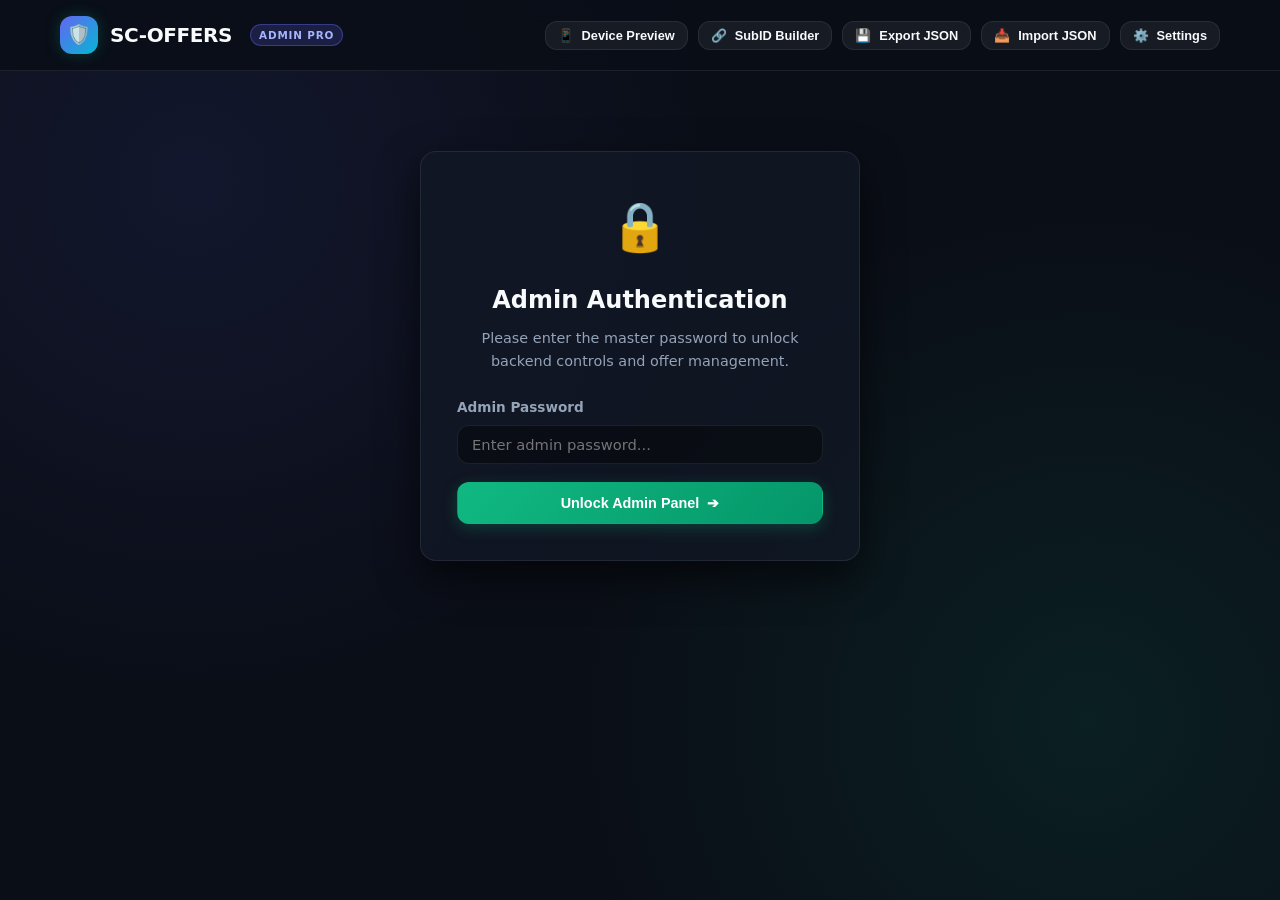
==== commit 0ff0d30f: "feat: purge all sample placeholders, leave empty clean state for admin-added offers" ====
--- a/admin.html
+++ b/admin.html
@@ -156,10 +156,6 @@
         <button id="purge-started-btn" class="btn btn-secondary btn-sm" title="Remove offers completed/started by guests">
           <span>🧹</span>
           <span>Purge Erased Offers</span>
-        </button>
-        <button id="restore-samples-btn" class="btn btn-secondary btn-sm">
-          <span>🔄</span>
-          <span>Reset Sample Offers</span>
         </button>
       </div>
     </div>
@@ -386,11 +382,11 @@
       <div class="form-row">
         <div class="form-group">
           <label class="form-label" for="subid-1">SubID 1 (Traffic Source)</label>
-          <input type="text" id="subid-1" class="form-input" placeholder="e.g. telegram, discord, whatsapp" value="telegram">
+          <input type="text" id="subid-1" class="form-input" placeholder="e.g. telegram, discord, whatsapp">
         </div>
         <div class="form-group">
           <label class="form-label" for="subid-2">SubID 2 (Campaign / User)</label>
-          <input type="text" id="subid-2" class="form-input" placeholder="e.g. promo_fall, vip_chat" value="community">
+          <input type="text" id="subid-2" class="form-input" placeholder="e.g. promo_fall, vip_chat">
         </div>
       </div>
 
--- a/css/styles.css
+++ b/css/styles.css
@@ -1,6 +1,6 @@
 /* ==========================================================================
-   SC-OFFERS Premium Design System (Enterprise Upgrade)
-   Modern Dark Cyber-Glassmorphism UI with CRO & Simulator Suite
+   SC-OFFERS Premium Design System (Production Edition)
+   Modern Dark Cyber-Glassmorphism UI with CRO & Multi-Device Simulator
    ========================================================================== */
 
 :root {
@@ -118,7 +118,7 @@
 .nav-actions {
   display: flex;
   align-items: center;
-  gap: 12px;
+  gap: 10px;
 }
 
 /* Buttons */
@@ -542,11 +542,10 @@
 
 .offer-card-footer {
   display: flex;
-  align-items: center;
-  justify-content: space-between;
+  flex-direction: column;
+  gap: 10px;
   padding-top: 16px;
   border-top: 1px solid rgba(255, 255, 255, 0.06);
-  gap: 12px;
 }
 
 .start-btn {
@@ -571,6 +570,36 @@
   background: linear-gradient(135deg, #059669, #047857);
   transform: translateY(-2px);
   box-shadow: 0 6px 18px rgba(16, 185, 129, 0.45);
+}
+
+/* In-Progress State */
+.offer-card.in-progress {
+  border-color: var(--accent-amber);
+  background: rgba(245, 158, 11, 0.08);
+}
+
+.in-progress-box {
+  background: rgba(0, 0, 0, 0.4);
+  border: 1px solid rgba(245, 158, 11, 0.3);
+  border-radius: var(--radius-md);
+  padding: 12px;
+  margin-top: 10px;
+  text-align: center;
+}
+
+.countdown-bar-wrap {
+  height: 4px;
+  background: rgba(255, 255, 255, 0.1);
+  border-radius: var(--radius-full);
+  overflow: hidden;
+  margin-top: 8px;
+}
+
+.countdown-bar-fill {
+  height: 100%;
+  background: var(--accent-amber);
+  width: 100%;
+  transition: width 5s linear;
 }
 
 /* Card Erasing Animation */
@@ -991,6 +1020,20 @@
   z-index: 9998;
 }
 
+/* Compliance Disclaimer */
+.compliance-box {
+  background: rgba(255, 255, 255, 0.02);
+  border: 1px solid rgba(255, 255, 255, 0.06);
+  border-radius: var(--radius-md);
+  padding: 16px 20px;
+  margin: 30px auto;
+  font-size: 0.78rem;
+  color: var(--text-muted);
+  text-align: center;
+  max-width: 860px;
+  line-height: 1.5;
+}
+
 /* Footer */
 .site-footer {
   border-top: 1px solid var(--bg-card-border);
